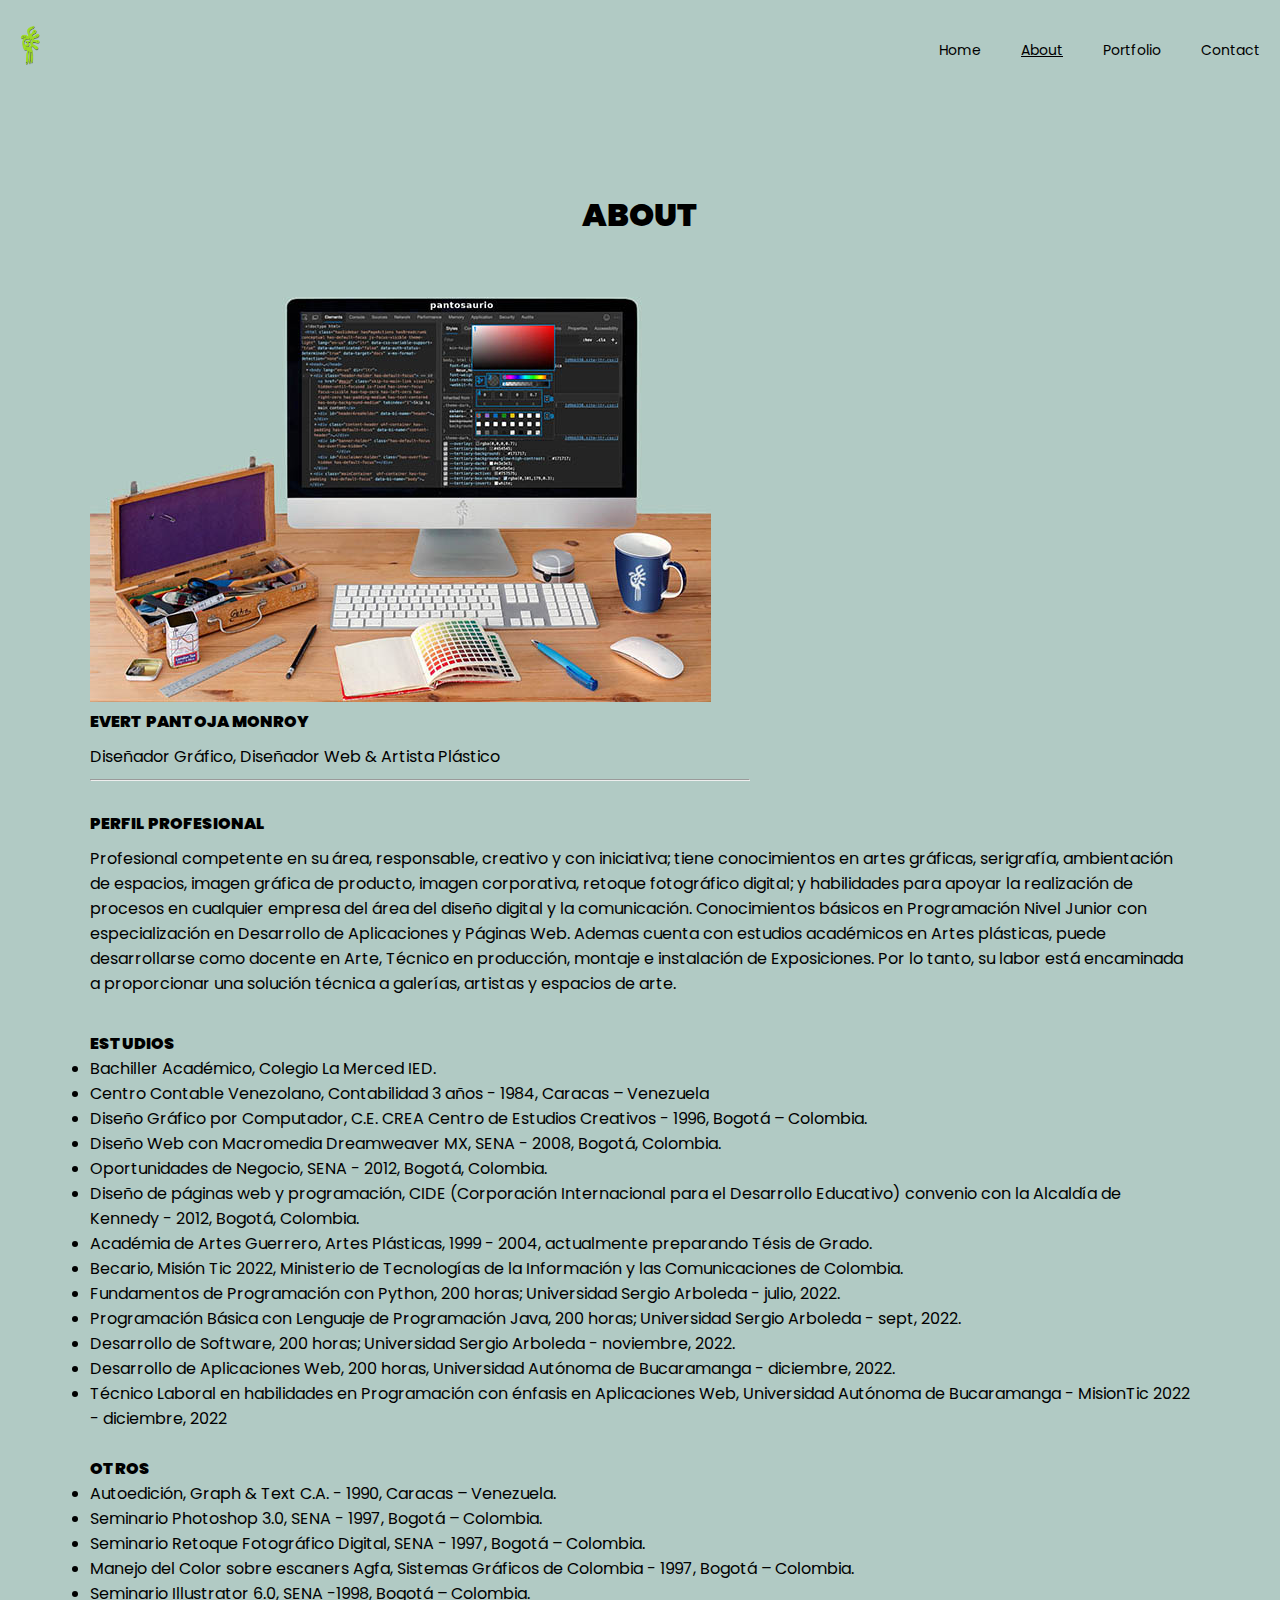
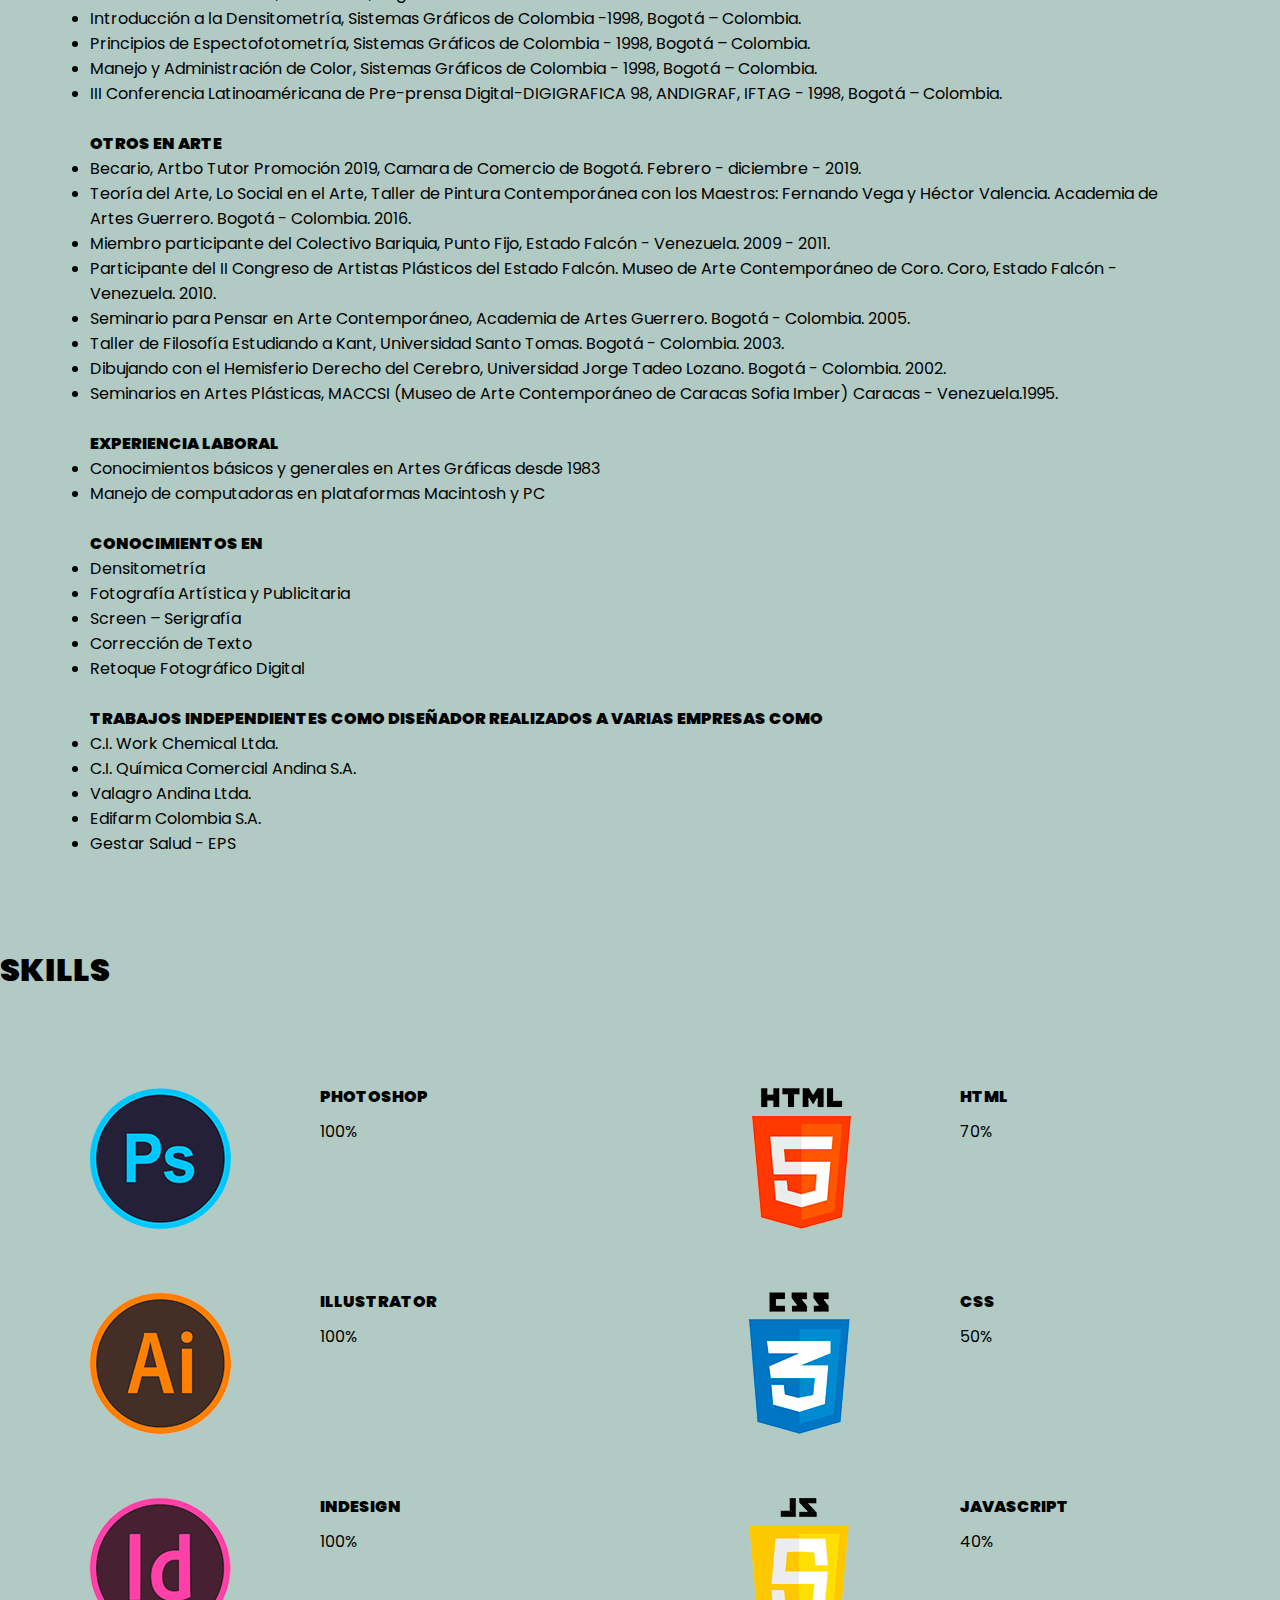
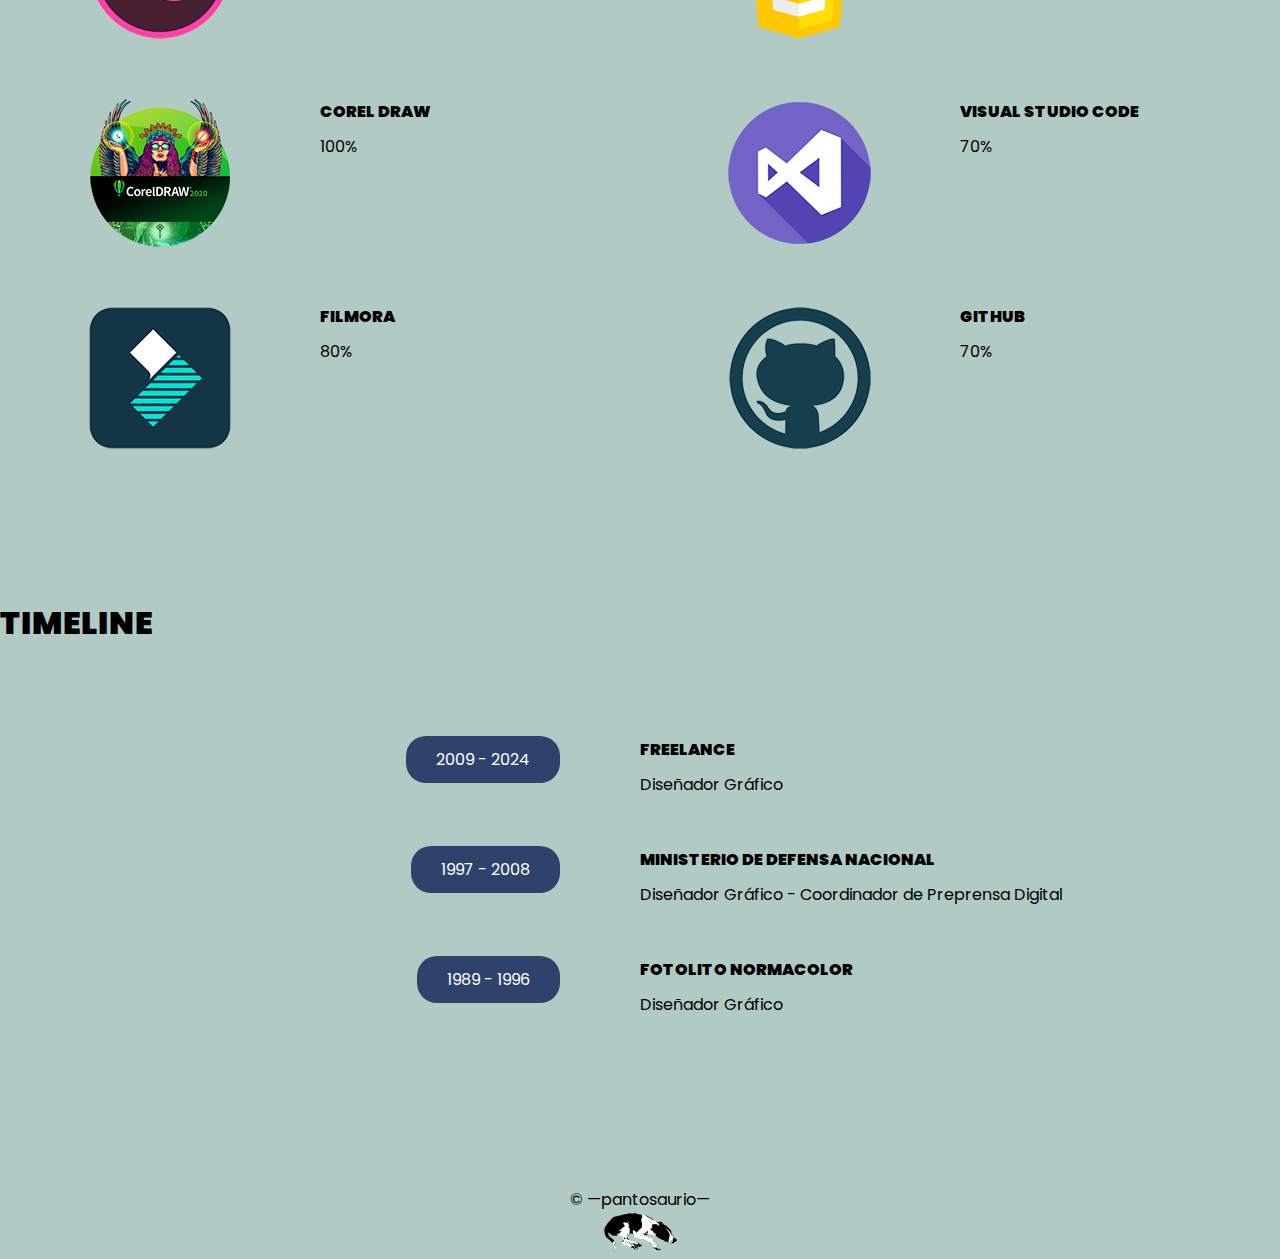
==== about.html @ 55175ce6 "proyectoTalento270824inicio" ====
<!DOCTYPE html>
<html lang="en">

<head>
    <meta charset="UTF-8">
    <meta name="viewport" content="width=device-width, initial-scale=1.0">
    <link rel="stylesheet" href="css/style.css">
    <link rel="stylesheet" media="screen and (max-width:768px)" href="css/mobile.css">
    <title>Curriculum | About</title>
</head>

<body>
    <header id="mainheader">
        <nav id="navbar" class="nav-home">
            <div class="container">
                <a href="index.html" class="logo"><img src="imagenes/pantosaurio manzana--.png" alt="" /></a>
                <ul>
                    <li><a href="index.html">Home</a></li>
                    <li><a class="current" href="about.html">About</a></li>
                    <li><a href="portfolio.html">Portfolio</a></li>
                    <li><a href="contact.html">Contact</a></li>
                </ul>
            </div>
        </nav>
    </header>


    <div id="about">
        <div class="container">
            <h2>About</h2>
            <div class="about-row">
                <div class="about-row-image">
                    <img src="imagenes/mi compu_final.jpg" alt="" />
                </div>
                <div class="about-row-text">
                    <h4>Evert Pantoja Monroy</h4>
                    <p class="large">Diseñador Gráfico, Diseñador Web & Artista Plástico</p>
                    <hr />

                    <h4>Perfil Profesional</h4>
                    <p>
                        Profesional competente en su área, responsable, creativo y con iniciativa; tiene conocimientos
                        en artes gráficas, serigrafía, ambientación de espacios, imagen gráfica de producto, imagen
                        corporativa, retoque fotográfico digital; y habilidades para apoyar la realización de procesos
                        en cualquier empresa del área del diseño digital y la comunicación.

                        Conocimientos básicos en Programación Nivel Junior con especialización en Desarrollo de
                        Aplicaciones y Páginas Web.

                        Ademas cuenta con estudios académicos en Artes plásticas, puede desarrollarse como docente en
                        Arte, Técnico en producción, montaje e instalación de Exposiciones. Por lo tanto, su labor está
                        encaminada a proporcionar una solución técnica a galerías, artistas y espacios de arte.</p><br>

                    <h4>Estudios</h4>
                    <ul>
                        <li>Bachiller Académico, Colegio La Merced IED.</li>
                        <li>Centro Contable Venezolano, Contabilidad 3 años - 1984, Caracas – Venezuela</li>
                        <li>Diseño Gráfico por Computador, C.E. CREA Centro de Estudios Creativos - 1996, Bogotá –
                            Colombia.</li>
                        <li>Diseño Web con Macromedia Dreamweaver MX, SENA - 2008, Bogotá, Colombia.</li>
                        <li>Oportunidades de Negocio, SENA - 2012, Bogotá, Colombia.</li>
                        <li>Diseño de páginas web y programación, CIDE (Corporación Internacional para el Desarrollo
                            Educativo) convenio con la
                            Alcaldía de Kennedy - 2012, Bogotá, Colombia.</li>
                        <li>Académia de Artes Guerrero, Artes Plásticas, 1999 - 2004, actualmente preparando Tésis de
                            Grado.</li>
                        <li>Becario, Misión Tic 2022, Ministerio de Tecnologías de la Información y las Comunicaciones
                            de Colombia.</li>
                        <li>Fundamentos de Programación con Python, 200 horas; Universidad Sergio Arboleda - julio,
                            2022.</li>
                        <li>Programación Básica con Lenguaje de Programación Java, 200 horas; Universidad Sergio
                            Arboleda - sept, 2022.</li>
                        <li>Desarrollo de Software, 200 horas; Universidad Sergio Arboleda - noviembre, 2022.</li>
                        <li>Desarrollo de Aplicaciones Web, 200 horas, Universidad Autónoma de Bucaramanga - diciembre,
                            2022.</li>
                        <li>Técnico Laboral en habilidades en Programación con énfasis en Aplicaciones Web,
                            Universidad Autónoma de Bucaramanga - MisionTic 2022 - diciembre, 2022</li>
                    </ul>
                    <br>

                    <h4>Otros</h4>
                    <ul>
                        <li>Autoedición, Graph & Text C.A. - 1990, Caracas – Venezuela.</li>
                        <li>Seminario Photoshop 3.0, SENA - 1997, Bogotá – Colombia.</li>
                        <li>Seminario Retoque Fotográfico Digital, SENA - 1997, Bogotá – Colombia.</li>
                        <li>Manejo del Color sobre escaners Agfa, Sistemas Gráficos de Colombia - 1997, Bogotá –
                            Colombia.</li>
                        <li>Seminario Illustrator 6.0, SENA -1998, Bogotá – Colombia.</li>
                        <li>Introducción a la Densitometría, Sistemas Gráficos de Colombia -1998, Bogotá – Colombia.
                        </li>
                        <li>Principios de Espectofotometría, Sistemas Gráficos de Colombia - 1998, Bogotá – Colombia.
                        </li>
                        <li>Manejo y Administración de Color, Sistemas Gráficos de Colombia - 1998, Bogotá – Colombia.
                        </li>
                        <li>III Conferencia Latinoaméricana de Pre-prensa Digital-DIGIGRAFICA 98, ANDIGRAF, IFTAG -
                            1998, Bogotá – Colombia.</li>
                    </ul>
                    <br>

                    <h4>Otros en Arte</h4>
                    <ul>
                        <li>Becario, Artbo Tutor Promoción 2019, Camara de Comercio de Bogotá. Febrero - diciembre -
                            2019.</li>
                        <li>Teoría del Arte, Lo Social en el Arte, Taller de Pintura Contemporánea con los Maestros:
                            Fernando Vega y Héctor Valencia.
                            Academia de Artes Guerrero. Bogotá - Colombia. 2016.</li>
                        <li>Miembro participante del Colectivo Bariquia, Punto Fijo, Estado Falcón - Venezuela. 2009 -
                            2011.</li>
                        <li>Participante del II Congreso de Artistas Plásticos del Estado Falcón.
                            Museo de Arte Contemporáneo de Coro. Coro, Estado Falcón - Venezuela. 2010.</li>
                        <li>Seminario para Pensar en Arte Contemporáneo, Academia de Artes Guerrero. Bogotá - Colombia.
                            2005.</li>
                        <li>Taller de Filosofía Estudiando a Kant, Universidad Santo Tomas. Bogotá - Colombia. 2003.
                        </li>
                        <li>Dibujando con el Hemisferio Derecho del Cerebro, Universidad Jorge Tadeo Lozano. Bogotá -
                            Colombia. 2002.</li>
                        <li>Seminarios en Artes Plásticas, MACCSI (Museo de Arte Contemporáneo de Caracas Sofia Imber)
                            Caracas - Venezuela.1995.</li>
                    </ul>
                    <br>

                    <h4>Experiencia Laboral</h4>
                    <ul>
                        <li>Conocimientos básicos y generales en Artes Gráficas desde 1983</li>
                        <li>Manejo de computadoras en plataformas Macintosh y PC</li>
                    </ul>
                    <br>

                    <h4>Conocimientos en</h4>
                    <ul>
                        <li>Densitometría</li>
                        <li>Fotografía Artística y Publicitaria</li>
                        <li>Screen – Serigrafía</li>
                        <li>Corrección de Texto</li>
                        <li>Retoque Fotográfico Digital</li>
                    </ul>
                    <br>

                    <h4>Trabajos Independientes como diseñador realizados a varias Empresas como</h4>
                    <ul>
                        <li>C.I. Work Chemical Ltda.</li>
                        <li>C.I. Química Comercial Andina S.A.</li>
                        <li>Valagro Andina Ltda.</li>
                        <li>Edifarm Colombia S.A.</li>
                        <li>Gestar Salud - EPS</li>
                    </ul>

                </div>
            </div>
        </div>
    </div>

    <h2>Skills</h2>
    <div id="skills">
        <div class="skills-row">
            <div class="skills-row-left-image">
                <img src="imagenes/cincuentaP/photoshop5.png" alt="">
            </div>
            <div class="skills-row-left-text">
                <h4>Photoshop</h4>
                <p>100%</p>
            </div>
        </div>
        <div class="skills-row-right">
            <div class="skills-row-left-image">
                <img src="imagenes/cincuentaP/HTML55.png" alt="">
            </div>
            <div class="skills-row-left-text">
                <h4>HTML</h4>
                <p>70%</p>
            </div>

        </div>
        <div class="skills-row">
            <div class="skills-row-left-image">
                <img src="imagenes/cincuentaP/illustrator5.png" alt="">
            </div>

            <div class="skills-row-left-text">
                <h4>Illustrator</h4>
                <p>100%</p>

            </div>

        </div>
        <div class="skills-row-right">
            <div class="skills-row-right-image">
                <img src="imagenes/cincuentaP/CSS5.png" alt="">

            </div>

            <div class="skills-row-right-text">
                <h4>CSS</h4>
                <p>50%</p>
            </div>

        </div>

        <div class="skills-row">
            <div class="skills-row-left-image">
                <img src="imagenes/cincuentaP/indesign5.png" alt="">
            </div>

            <div class="skills-row-left-text">
                <h4>Indesign</h4>
                <p>100%</p>
            </div>

        </div>
        <div class="skills-row-right">
            <div class="skills-row-right-image">
                <img src="imagenes/cincuentaP/JS5.png" alt="">

            </div>

            <div class="skills-row-right-text">
                <h4>Javascript</h4>
                <p>40%</p>
            </div>

        </div>

        <div class="skills-row">
            <div class="skills-row-left-image">
                <img src="imagenes/cincuentaP/corel5.png" alt="">
            </div>

            <div class="skills-row-left-text">
                <h4>Corel Draw</h4>
                <p>100%</p>
            </div>

        </div>
        <div class="skills-row-right">
            <div class="skills-row-right-image">
                <img src="imagenes/cincuentaP/VSC5.png" alt="">
            </div>

            <div class="skills-row-right-text">
                <h4>Visual Studio Code</h4>
                <p>70%</p>
            </div>

        </div>
        <div class="skills-row">
            <div class="skills-row-left-image">
                <img src="imagenes/cincuentaP/filmora5.png" alt="">
            </div>
            <div class="skills-row-left-text">
                <h4>Filmora</h4>
                <p>80%</p>
            </div>
        </div>
        <div class="skills-row-right">
            <div class="skills-row-right-image">
                <img src="imagenes/cincuentaP/github5.png" alt="">
            </div>

            <div class="skills-row-right-text">
                <h4>Github</h4>
                <p>70%</p>
            </div>
        </div>
    </div>

    <h2>Timeline</h2>
    <div id="timeline">

        <div class="timeline-row">
            <div class="timeline-row-tag">
                <p><span>2009 - 2024</span></p>
            </div>
            <div class="timeline-row-text">
                <h4>Freelance</h4>
                <p>Diseñador Gráfico</p>
            </div>
        </div>

        <div class="timeline-row">
            <div class="timeline-row-tag">
                <p><span>1997 - 2008</span></p>
            </div>
            <div class="timeline-row-text">
                <h4>Ministerio de Defensa Nacional</h4>
                <p>Diseñador Gráfico - Coordinador de Preprensa Digital</p>
            </div>
        </div>

        <div class="timeline-row">
            <div class="timeline-row-tag">
                <p><span>1989 - 1996</span></p>
            </div>
            <div class="timeline-row-text">
                <h4>Fotolito NormaColor</h4>
                <p>Diseñador Gráfico</p>
            </div>
        </div>
    </div>

    <footer id="mainfooter" class="footer-home"> &#169 —pantosaurio— <br>
        <img src="imagenes/ChillOut acostado--.png" alt="" width="75">
    </footer>
</body>

</html>
---- css/style.css ----
@import url("https://fonts.googleapis.com/css2?family=Poppins:wght@100;200;300;400;500;600;700;800;900&display=swap");

/*Reset*/
* {
  margin: 0;
  padding: 0;
  box-sizing: border-box;
  background: #b1cac4;
}
/* Main Styling */
html,
body {
  font-family: "Poppins", sans-serif;
}

h1 {
  font-size: 2, 5rem;
}

h2 {
  font-size: 2rem;
}

h3 {
  font-size: 1, 75rem;
}

h4 {
  font-size: 1, 5rem;
}

h5 {
  font-size: 1, 25rem;
}

h6 {
  font-size: 1rem;
}

h1,
h2,
h3,
h4 {
  text-transform: uppercase;
  font-weight: 900;
}

p {
  font-size: 1rem;
  margin: 10px 0;
  line-height: 1, 7em;
}

a {
  text-decoration: none;
}
/* Utility Classes*/
container {
  margin: auto;
  max-width: 1300px;
  overflow: auto;
  padding: 0 20px;
}

.large {
  font-size: 1, 25rem;
}

.display-1 {
  font-size: 6rem;
}

.btn {
  display: inline-block;
  font-size: 15px;
  padding: 12px 23px;
  font-weight: bold;
  letter-spacing: 1px;
  border-radius: 4px;
}

.btn-dark {
  background: #4d4d4d;
  border: none;
  color: #fff;
}

.btn-dark:hover {
  background: #fff;
  border: 1px solid #4d4d4d;
  color: #4d4d4d;
}

form label {
  display: inline-block;
  margin-bottom: 6px;
  font-weight: 300;
}

form .form-group {
  margin-bottom: 16px;
}

form .form-control {
  display: block;
  width: 100%;
  padding: 7px 12px;
  line-height: 1.5;
  background-color: #f8f9fa;
  border: none;
  border-radius: 4px;
}

/*Navbar*/
.navbar-home {
  height: 10vh;
}

#navbar {
  overflow: auto;
  padding-top: 20px;
  padding-bottom: 20px;
}

#navbar a {
  color: black;
}

#navbar .logo {
  float: left;
  margin-left: 20px;
  padding-top: 5px;
}

#navbar .logo img {
  height: 40px;
}
#navbar ul {
  float: right;
  font-size: 14px;
  list-style: none;
}

#navbar li {
  float: left;
}

#navbar ul li a {
  display: block;
  padding: 20px;
  text-align: center;
}

#navbar ul li a :hover,
#navbar ul li .current {
  text-decoration: underline;
}

/* Showcase */
#showcase {
  height: 80vh;
  background: #b1cac4;
  padding: 150px;
}

#showcase h1 {
  line-height: 1em;
}

#showcase .title-outline {
  color: #b1cac4;
  -webkit-text-stroke: 3px #000;
}

.showcase-row {
  display: flex;
}

.showcase-row-title {
  padding-top: 70px;
}

.showcase-row-image {
  display: block;
  margin: 0 auto;
}

#showcase-row-image img {
  height: 500px;
}

/*About*/
#about {
  background: #b1cac4;
  padding: 90px;
}

#about h2 {
  padding-bottom: 50px;
  text-align: center;
}

#about-row {
  display: flex;
}

#about-row-image img {
  height: 500px;
  padding: 90px;
}

#about hr {
  width: 60%;
  margin-bottom: 30px;
}

/*Skills*/
#skills {
  display: flex;
  padding: 90px 0;
  flex-wrap: wrap;
}

#skills h2 {
  padding-bottom: 50px;
}

.skills-row {
  width: 50%;
  display: flex;
  padding-bottom: 50px;
}

.skills-row-left,
.skills-row-right {
  width: 50%;
  padding-bottom: 50px;
  display: flex;
}

.skills-row-left-image,
.skills-row-right-image {
  width: 50%;
  text-align: center;
  flex: 1;
}
.skills-row-left-text,
.skills-row-right-text {
  flex: 1;
}

/*Timeline*/
#timeline {
  padding: 90px 0;
  background: #b1cac4;
}

#timeline h2 {
  padding-bottom: 20px;
  text-align: center;
}

.timeline-row {
  display: flex;
  padding-bottom: 40px;
}

.timeline-row-tag {
  width: 50%;
  text-align: right;
  padding-right: 80px;
}

.timeline-row-tag p span {
  background: #2f426c;
  color: #fff;
  padding: 12px 30px;
  border-radius: 20px;
}

/*Portfolio*/
#portfolio {
  padding: 90px 0;
  background: #b1cac4;
}

#portfolio h2 {
  padding-bottom: 50px;
  text-align: center;
}

#portfolio-row {
  display: flex;
  /* justify-content: space-between; */
  /* align-content: space-between; */
}

.portfolio-row-box {
  margin: 20px;
  background: #fff;
  box-shadow: 10px 10px 10px rgba(0, 0, 0, 0.1);
}

.portfolio-row-box img {
  width: 25%;
}

.portfolio-row-box p {
  text-align: center;
  padding: 20px;
  margin-top: 0;
}

/* Contact */
#contact {
  padding: 90px 0;
  background: #b1cac4;
}

#contact h2 {
  padding-bottom: 50px;
  text-align: center;
}

.contact-form {
  background: #fff;
  width: 50%;
  margin: 20px auto;
  padding: 70px 50px;
  border-radius: 20px;
  box-shadow: 10px 10px 10px rgba(0, 0, 0, 0.1);
}

.contact-form h5 {
  text-align: center;
  padding-bottom: 40px;
  font-weight: 900;
}

.contact-form button {
  width: 100%;
}

.center {
  text-align: center;
  padding-bottom: 20px;
  font-weight: auto;
}

/* Footer */
.footer-home {
  height: 10vh;
}

#mainfooter {
  background: #b1cac4;
  text-align: center;
  padding: 30px;
}
---- css/mobile.css ----
/* Utility Classes*/
.display-1 {
    font-size: 4rem;
}

/*Navbar*/
.navbar-home {
    height: 10%;
}


/* Showcase */
#showcase {
    height: 100%;
    padding: 50px 0 20px 0;
}


.showcase-row {
    flex-wrap: wrap;
}

.showcase-row-title {
    padding-top: 100%;
    padding-top: 0;
    padding-bottom: 20px;
    text-align: center;
}


/*About*/
#about {
    padding: 50px 0;
    text-align: center;
}

#about h2 {
    padding-bottom: 30px;
}

#about-row {
    flex-wrap: wrap;
}

#about-row-image img {
    height: auto;
    width: 100%;
    padding-right: 10px;
    padding-bottom: 30px;
}

#about hr {
    width: 100%;
}

/*Skills*/
#skills {
    padding: 50px 0;
    text-align: center;
}

#skills h2 {
    padding-bottom: 30px;
}


.skills-row-left-image,
.skills-row-right-image {
   padding-right: 20px;
}

.skills-row-left-image img,
.skills-row-right-image img {
    height: 50px;
}

.skills-row-left-text h4,
.skills-row-right-text h4 {
    font-size: 16px;
}

.skills-row-left-text p,
.skills-row-right-text p {
    text-align: left;
}

/*Timeline*/
#timeline {
    padding: 50px 0;
    text-align: center;
}

#timeline h2 {
    padding-bottom: 30px;
}

/*Portfolio*/
#portfolio {
    padding: 50px 0;
    text-align: center;
}

#portfolio h2 {
    padding-bottom: 30px;
}

#portfolio-row {
    flex-wrap: wrap;
}
 
/* Contact */
#contact {
    padding: 5% 0;
    text-align: center;
}

#contact h2 {
    padding: 30px;
}

.contact-form {
    width: 100%;
}


/* Footer */
.footer-home {
    height: 10%;
}
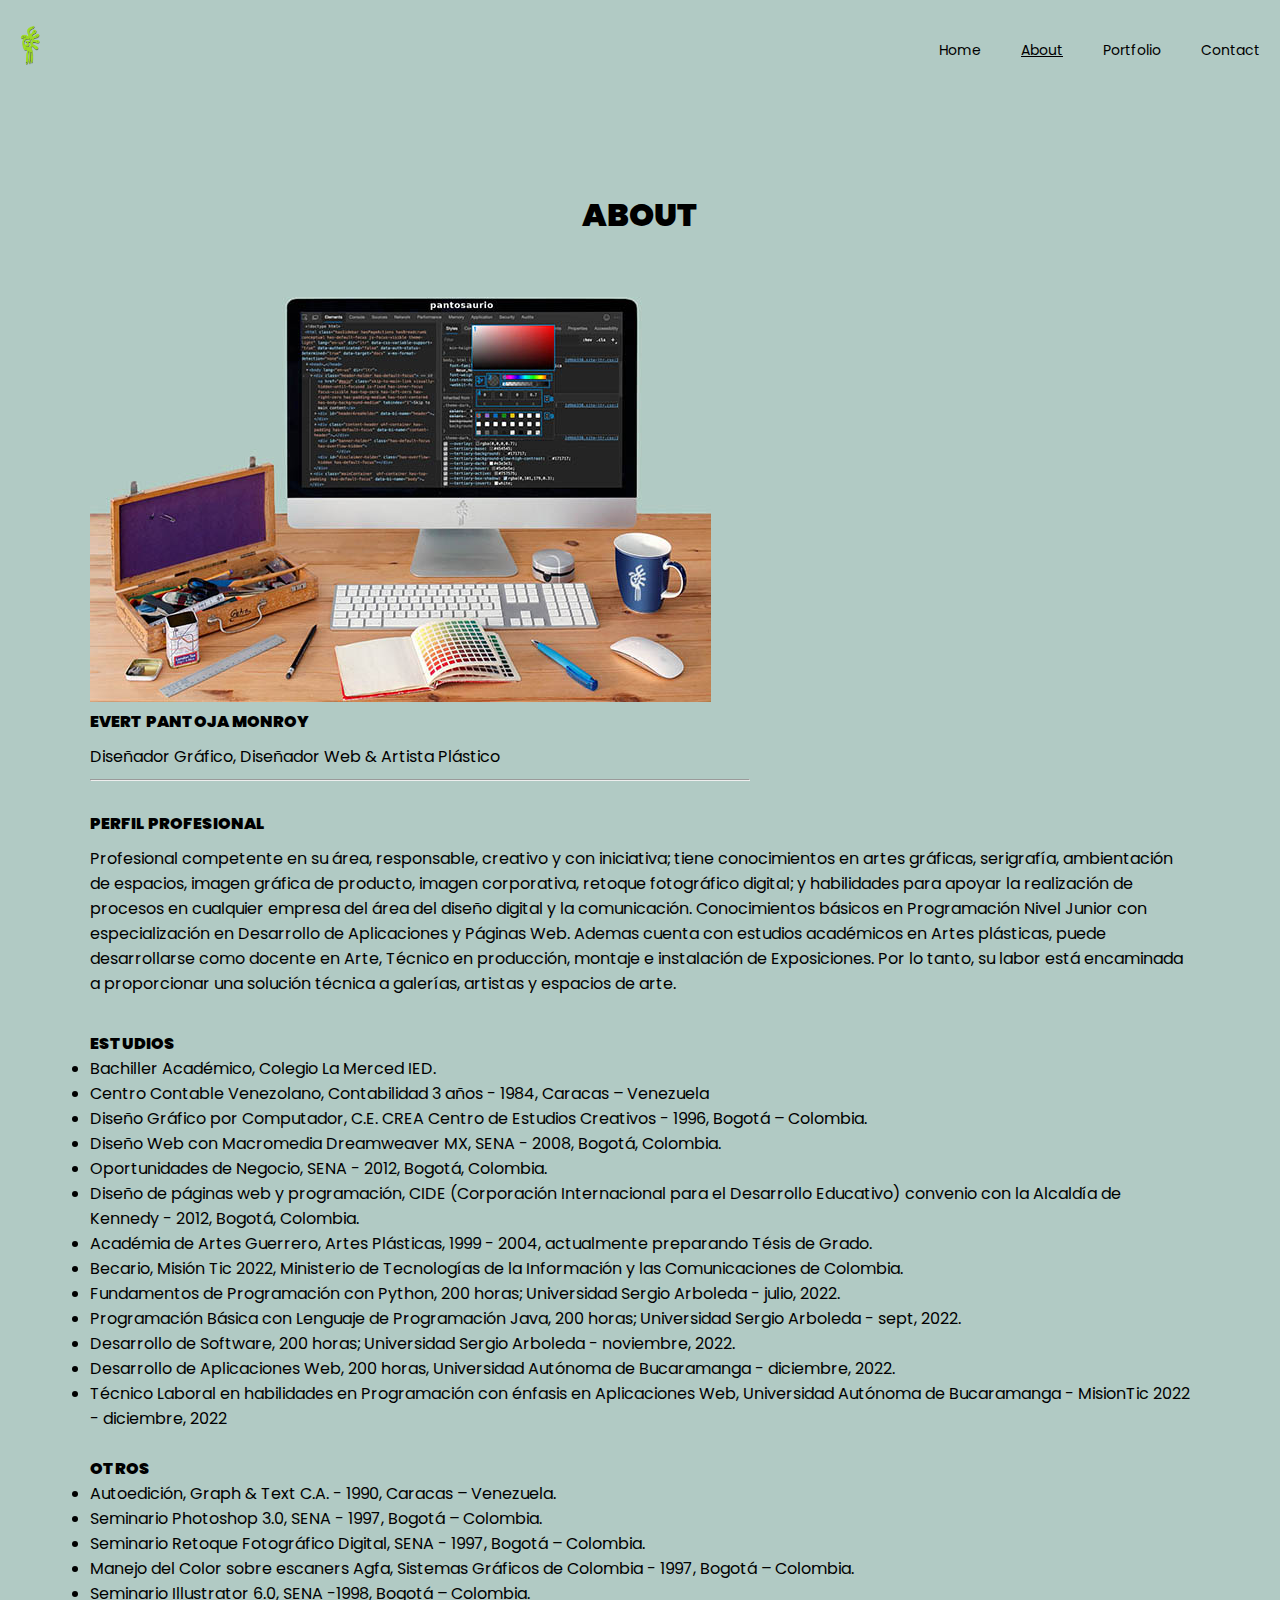
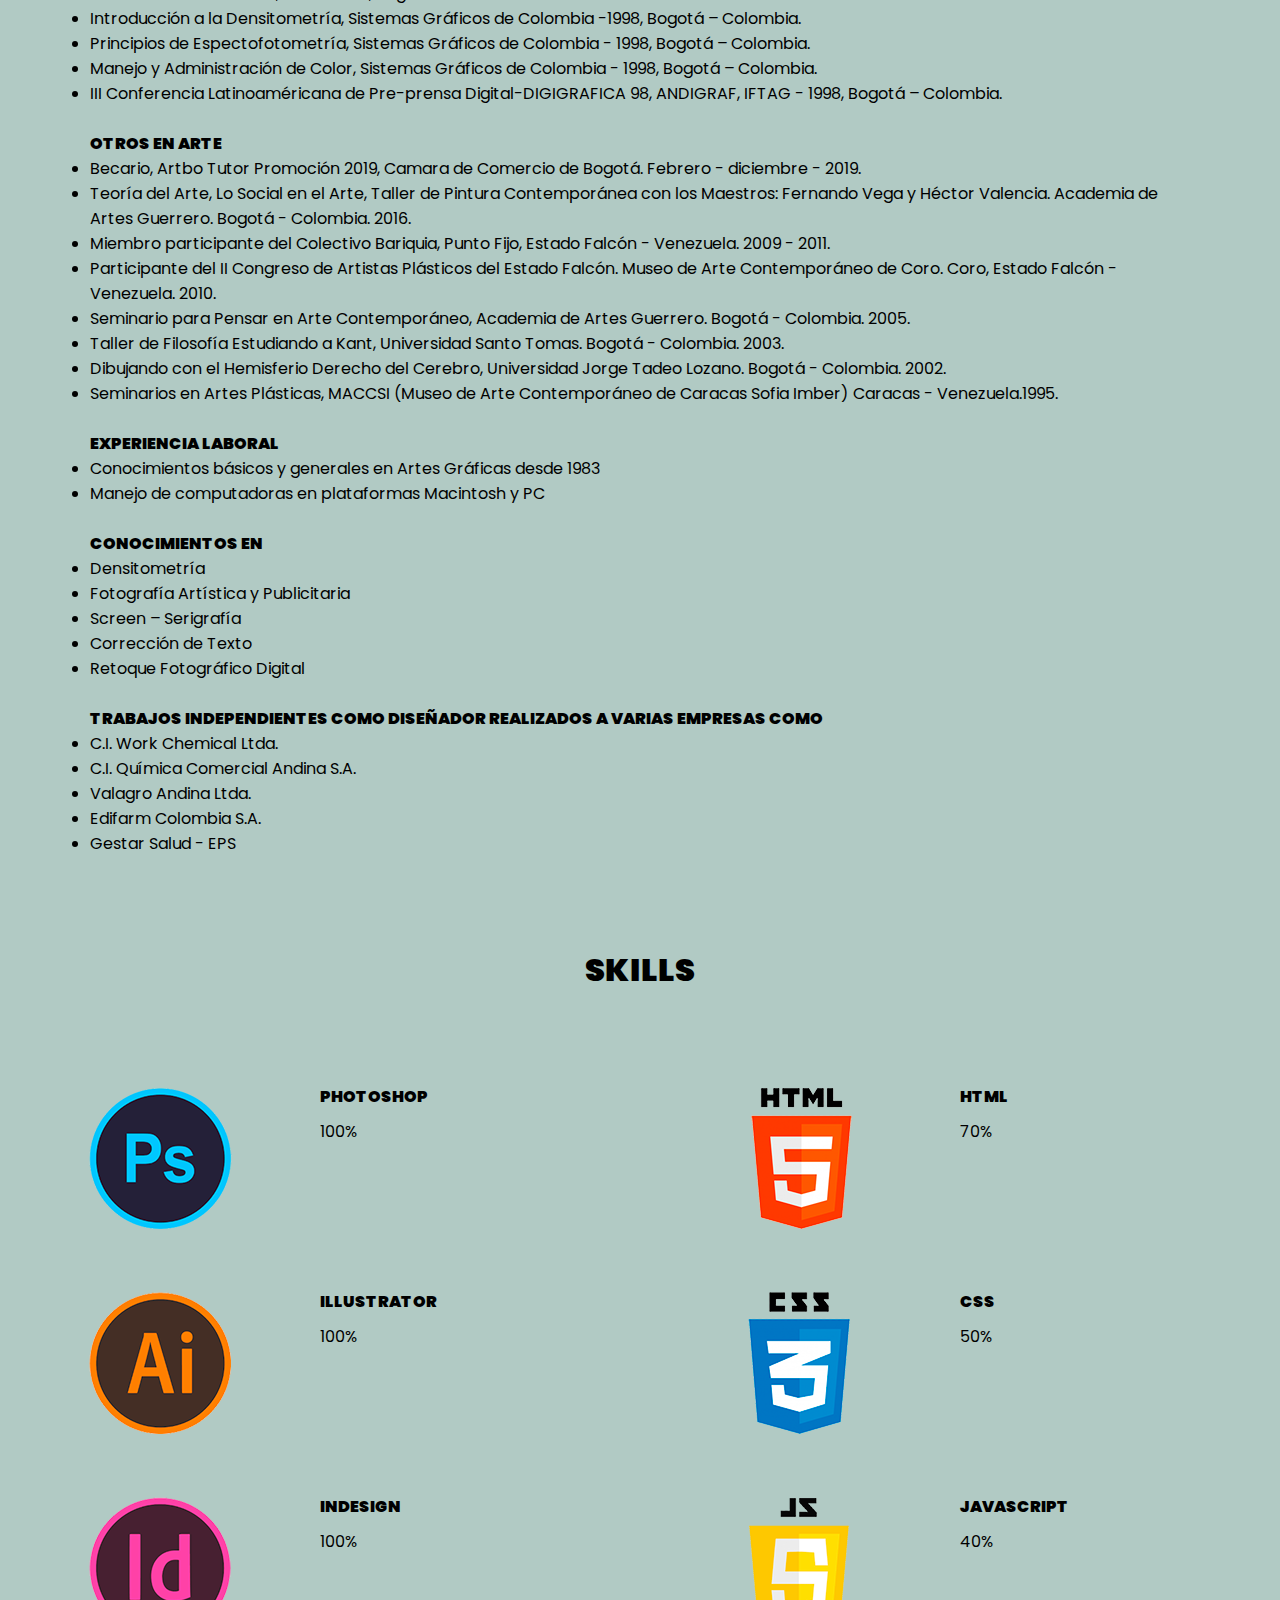
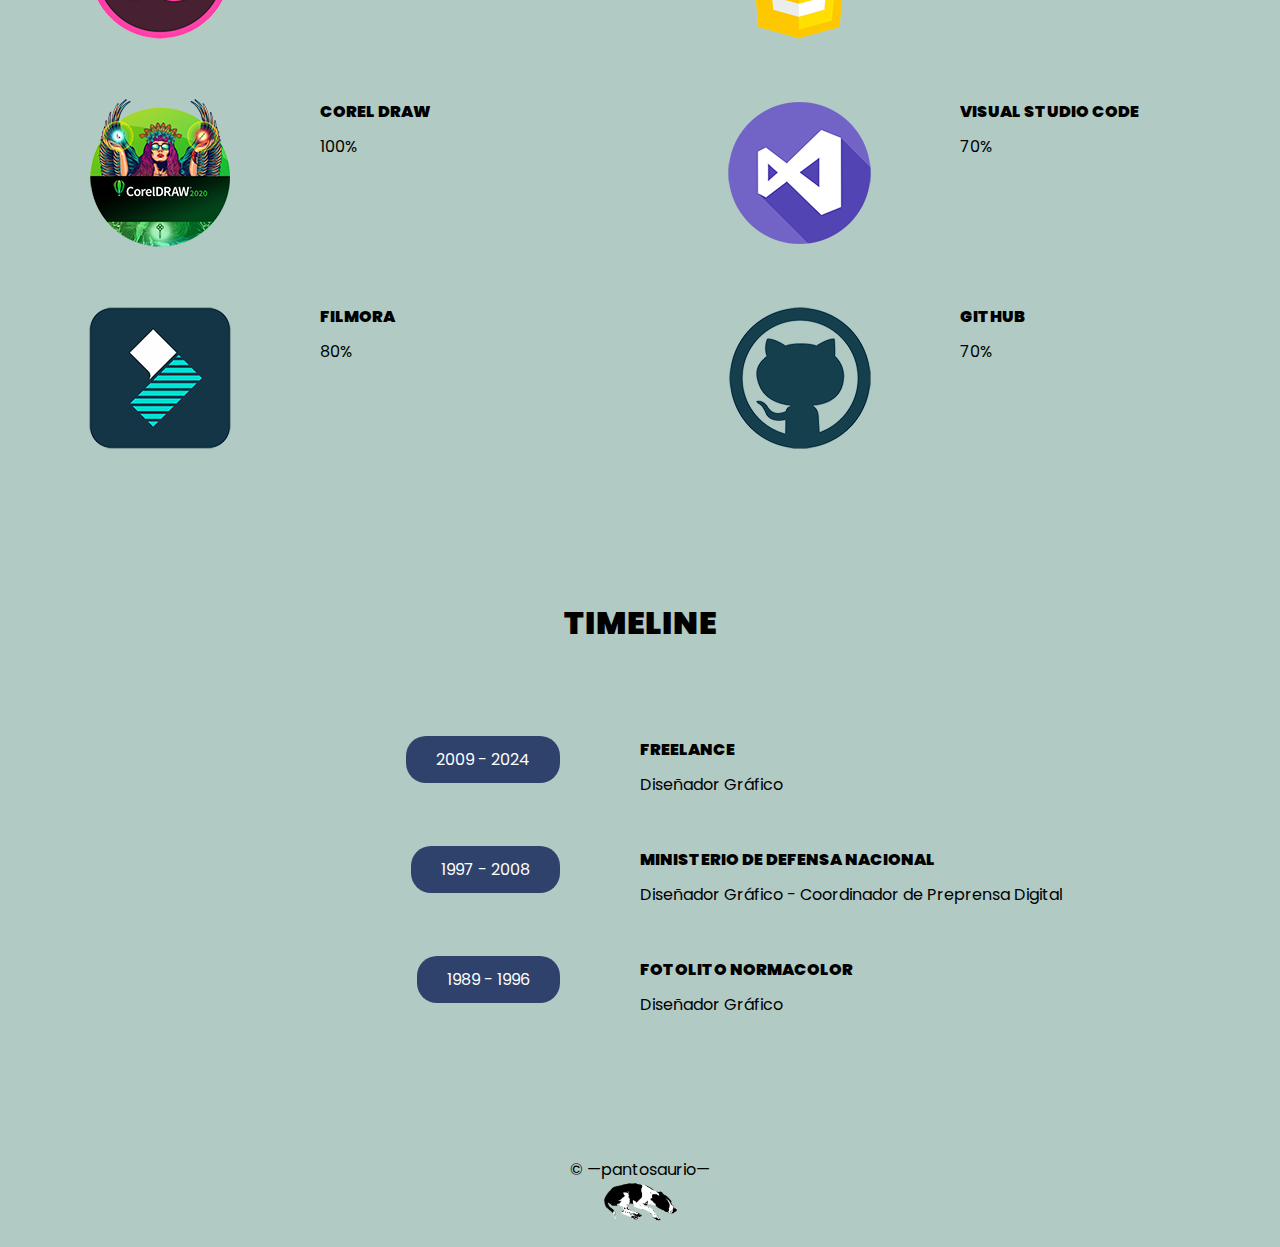
==== commit 229bed04: "cambios ChillOut" ====
--- a/about.html
+++ b/about.html
@@ -1,305 +1,370 @@
 <!DOCTYPE html>
 <html lang="en">
-
-<head>
-    <meta charset="UTF-8">
-    <meta name="viewport" content="width=device-width, initial-scale=1.0">
-    <link rel="stylesheet" href="css/style.css">
-    <link rel="stylesheet" media="screen and (max-width:768px)" href="css/mobile.css">
+  <head>
+    <meta charset="UTF-8" />
+    <meta name="viewport" content="width=device-width, initial-scale=1.0" />
+    <link rel="stylesheet" href="css/style.css" />
+    <link
+      rel="stylesheet"
+      media="screen and (max-width:768px)"
+      href="css/mobile.css"
+    />
     <title>Curriculum | About</title>
-</head>
-
-<body>
+    <link rel="icon" href="./imagenes/pantosaurio-manzana-.ico" />
+  </head>
+
+  <body>
     <header id="mainheader">
-        <nav id="navbar" class="nav-home">
-            <div class="container">
-                <a href="index.html" class="logo"><img src="imagenes/pantosaurio manzana--.png" alt="" /></a>
-                <ul>
-                    <li><a href="index.html">Home</a></li>
-                    <li><a class="current" href="about.html">About</a></li>
-                    <li><a href="portfolio.html">Portfolio</a></li>
-                    <li><a href="contact.html">Contact</a></li>
-                </ul>
-            </div>
-        </nav>
+      <nav id="navbar" class="nav-home">
+        <div class="container">
+          <a href="index.html" class="logo"
+            ><img src="imagenes/pantosaurio manzana--.png" alt=""
+          /></a>
+          <ul>
+            <li><a href="index.html">Home</a></li>
+            <li><a class="current" href="about.html">About</a></li>
+            <li><a href="portfolio.html">Portfolio</a></li>
+            <li><a href="contact.html">Contact</a></li>
+          </ul>
+        </div>
+      </nav>
     </header>
 
-
     <div id="about">
-        <div class="container">
-            <h2>About</h2>
-            <div class="about-row">
-                <div class="about-row-image">
-                    <img src="imagenes/mi compu_final.jpg" alt="" />
-                </div>
-                <div class="about-row-text">
-                    <h4>Evert Pantoja Monroy</h4>
-                    <p class="large">Diseñador Gráfico, Diseñador Web & Artista Plástico</p>
-                    <hr />
-
-                    <h4>Perfil Profesional</h4>
-                    <p>
-                        Profesional competente en su área, responsable, creativo y con iniciativa; tiene conocimientos
-                        en artes gráficas, serigrafía, ambientación de espacios, imagen gráfica de producto, imagen
-                        corporativa, retoque fotográfico digital; y habilidades para apoyar la realización de procesos
-                        en cualquier empresa del área del diseño digital y la comunicación.
-
-                        Conocimientos básicos en Programación Nivel Junior con especialización en Desarrollo de
-                        Aplicaciones y Páginas Web.
-
-                        Ademas cuenta con estudios académicos en Artes plásticas, puede desarrollarse como docente en
-                        Arte, Técnico en producción, montaje e instalación de Exposiciones. Por lo tanto, su labor está
-                        encaminada a proporcionar una solución técnica a galerías, artistas y espacios de arte.</p><br>
-
-                    <h4>Estudios</h4>
-                    <ul>
-                        <li>Bachiller Académico, Colegio La Merced IED.</li>
-                        <li>Centro Contable Venezolano, Contabilidad 3 años - 1984, Caracas – Venezuela</li>
-                        <li>Diseño Gráfico por Computador, C.E. CREA Centro de Estudios Creativos - 1996, Bogotá –
-                            Colombia.</li>
-                        <li>Diseño Web con Macromedia Dreamweaver MX, SENA - 2008, Bogotá, Colombia.</li>
-                        <li>Oportunidades de Negocio, SENA - 2012, Bogotá, Colombia.</li>
-                        <li>Diseño de páginas web y programación, CIDE (Corporación Internacional para el Desarrollo
-                            Educativo) convenio con la
-                            Alcaldía de Kennedy - 2012, Bogotá, Colombia.</li>
-                        <li>Académia de Artes Guerrero, Artes Plásticas, 1999 - 2004, actualmente preparando Tésis de
-                            Grado.</li>
-                        <li>Becario, Misión Tic 2022, Ministerio de Tecnologías de la Información y las Comunicaciones
-                            de Colombia.</li>
-                        <li>Fundamentos de Programación con Python, 200 horas; Universidad Sergio Arboleda - julio,
-                            2022.</li>
-                        <li>Programación Básica con Lenguaje de Programación Java, 200 horas; Universidad Sergio
-                            Arboleda - sept, 2022.</li>
-                        <li>Desarrollo de Software, 200 horas; Universidad Sergio Arboleda - noviembre, 2022.</li>
-                        <li>Desarrollo de Aplicaciones Web, 200 horas, Universidad Autónoma de Bucaramanga - diciembre,
-                            2022.</li>
-                        <li>Técnico Laboral en habilidades en Programación con énfasis en Aplicaciones Web,
-                            Universidad Autónoma de Bucaramanga - MisionTic 2022 - diciembre, 2022</li>
-                    </ul>
-                    <br>
-
-                    <h4>Otros</h4>
-                    <ul>
-                        <li>Autoedición, Graph & Text C.A. - 1990, Caracas – Venezuela.</li>
-                        <li>Seminario Photoshop 3.0, SENA - 1997, Bogotá – Colombia.</li>
-                        <li>Seminario Retoque Fotográfico Digital, SENA - 1997, Bogotá – Colombia.</li>
-                        <li>Manejo del Color sobre escaners Agfa, Sistemas Gráficos de Colombia - 1997, Bogotá –
-                            Colombia.</li>
-                        <li>Seminario Illustrator 6.0, SENA -1998, Bogotá – Colombia.</li>
-                        <li>Introducción a la Densitometría, Sistemas Gráficos de Colombia -1998, Bogotá – Colombia.
-                        </li>
-                        <li>Principios de Espectofotometría, Sistemas Gráficos de Colombia - 1998, Bogotá – Colombia.
-                        </li>
-                        <li>Manejo y Administración de Color, Sistemas Gráficos de Colombia - 1998, Bogotá – Colombia.
-                        </li>
-                        <li>III Conferencia Latinoaméricana de Pre-prensa Digital-DIGIGRAFICA 98, ANDIGRAF, IFTAG -
-                            1998, Bogotá – Colombia.</li>
-                    </ul>
-                    <br>
-
-                    <h4>Otros en Arte</h4>
-                    <ul>
-                        <li>Becario, Artbo Tutor Promoción 2019, Camara de Comercio de Bogotá. Febrero - diciembre -
-                            2019.</li>
-                        <li>Teoría del Arte, Lo Social en el Arte, Taller de Pintura Contemporánea con los Maestros:
-                            Fernando Vega y Héctor Valencia.
-                            Academia de Artes Guerrero. Bogotá - Colombia. 2016.</li>
-                        <li>Miembro participante del Colectivo Bariquia, Punto Fijo, Estado Falcón - Venezuela. 2009 -
-                            2011.</li>
-                        <li>Participante del II Congreso de Artistas Plásticos del Estado Falcón.
-                            Museo de Arte Contemporáneo de Coro. Coro, Estado Falcón - Venezuela. 2010.</li>
-                        <li>Seminario para Pensar en Arte Contemporáneo, Academia de Artes Guerrero. Bogotá - Colombia.
-                            2005.</li>
-                        <li>Taller de Filosofía Estudiando a Kant, Universidad Santo Tomas. Bogotá - Colombia. 2003.
-                        </li>
-                        <li>Dibujando con el Hemisferio Derecho del Cerebro, Universidad Jorge Tadeo Lozano. Bogotá -
-                            Colombia. 2002.</li>
-                        <li>Seminarios en Artes Plásticas, MACCSI (Museo de Arte Contemporáneo de Caracas Sofia Imber)
-                            Caracas - Venezuela.1995.</li>
-                    </ul>
-                    <br>
-
-                    <h4>Experiencia Laboral</h4>
-                    <ul>
-                        <li>Conocimientos básicos y generales en Artes Gráficas desde 1983</li>
-                        <li>Manejo de computadoras en plataformas Macintosh y PC</li>
-                    </ul>
-                    <br>
-
-                    <h4>Conocimientos en</h4>
-                    <ul>
-                        <li>Densitometría</li>
-                        <li>Fotografía Artística y Publicitaria</li>
-                        <li>Screen – Serigrafía</li>
-                        <li>Corrección de Texto</li>
-                        <li>Retoque Fotográfico Digital</li>
-                    </ul>
-                    <br>
-
-                    <h4>Trabajos Independientes como diseñador realizados a varias Empresas como</h4>
-                    <ul>
-                        <li>C.I. Work Chemical Ltda.</li>
-                        <li>C.I. Química Comercial Andina S.A.</li>
-                        <li>Valagro Andina Ltda.</li>
-                        <li>Edifarm Colombia S.A.</li>
-                        <li>Gestar Salud - EPS</li>
-                    </ul>
-
-                </div>
-            </div>
-        </div>
+      <div class="container">
+        <h2>About</h2>
+        <div class="about-row">
+          <div class="about-row-image">
+            <img src="imagenes/mi compu_final.jpg" alt="" />
+          </div>
+          <div class="about-row-text">
+            <h4>Evert Pantoja Monroy</h4>
+            <p class="large">
+              Diseñador Gráfico, Diseñador Web & Artista Plástico
+            </p>
+            <hr />
+
+            <h4>Perfil Profesional</h4>
+            <p>
+              Profesional competente en su área, responsable, creativo y con
+              iniciativa; tiene conocimientos en artes gráficas, serigrafía,
+              ambientación de espacios, imagen gráfica de producto, imagen
+              corporativa, retoque fotográfico digital; y habilidades para
+              apoyar la realización de procesos en cualquier empresa del área
+              del diseño digital y la comunicación. Conocimientos básicos en
+              Programación Nivel Junior con especialización en Desarrollo de
+              Aplicaciones y Páginas Web. Ademas cuenta con estudios académicos
+              en Artes plásticas, puede desarrollarse como docente en Arte,
+              Técnico en producción, montaje e instalación de Exposiciones. Por
+              lo tanto, su labor está encaminada a proporcionar una solución
+              técnica a galerías, artistas y espacios de arte.
+            </p>
+            <br />
+
+            <h4>Estudios</h4>
+            <ul>
+              <li>Bachiller Académico, Colegio La Merced IED.</li>
+              <li>
+                Centro Contable Venezolano, Contabilidad 3 años - 1984, Caracas
+                – Venezuela
+              </li>
+              <li>
+                Diseño Gráfico por Computador, C.E. CREA Centro de Estudios
+                Creativos - 1996, Bogotá – Colombia.
+              </li>
+              <li>
+                Diseño Web con Macromedia Dreamweaver MX, SENA - 2008, Bogotá,
+                Colombia.
+              </li>
+              <li>Oportunidades de Negocio, SENA - 2012, Bogotá, Colombia.</li>
+              <li>
+                Diseño de páginas web y programación, CIDE (Corporación
+                Internacional para el Desarrollo Educativo) convenio con la
+                Alcaldía de Kennedy - 2012, Bogotá, Colombia.
+              </li>
+              <li>
+                Académia de Artes Guerrero, Artes Plásticas, 1999 - 2004,
+                actualmente preparando Tésis de Grado.
+              </li>
+              <li>
+                Becario, Misión Tic 2022, Ministerio de Tecnologías de la
+                Información y las Comunicaciones de Colombia.
+              </li>
+              <li>
+                Fundamentos de Programación con Python, 200 horas; Universidad
+                Sergio Arboleda - julio, 2022.
+              </li>
+              <li>
+                Programación Básica con Lenguaje de Programación Java, 200
+                horas; Universidad Sergio Arboleda - sept, 2022.
+              </li>
+              <li>
+                Desarrollo de Software, 200 horas; Universidad Sergio Arboleda -
+                noviembre, 2022.
+              </li>
+              <li>
+                Desarrollo de Aplicaciones Web, 200 horas, Universidad Autónoma
+                de Bucaramanga - diciembre, 2022.
+              </li>
+              <li>
+                Técnico Laboral en habilidades en Programación con énfasis en
+                Aplicaciones Web, Universidad Autónoma de Bucaramanga -
+                MisionTic 2022 - diciembre, 2022
+              </li>
+            </ul>
+            <br />
+
+            <h4>Otros</h4>
+            <ul>
+              <li>
+                Autoedición, Graph & Text C.A. - 1990, Caracas – Venezuela.
+              </li>
+              <li>Seminario Photoshop 3.0, SENA - 1997, Bogotá – Colombia.</li>
+              <li>
+                Seminario Retoque Fotográfico Digital, SENA - 1997, Bogotá –
+                Colombia.
+              </li>
+              <li>
+                Manejo del Color sobre escaners Agfa, Sistemas Gráficos de
+                Colombia - 1997, Bogotá – Colombia.
+              </li>
+              <li>Seminario Illustrator 6.0, SENA -1998, Bogotá – Colombia.</li>
+              <li>
+                Introducción a la Densitometría, Sistemas Gráficos de Colombia
+                -1998, Bogotá – Colombia.
+              </li>
+              <li>
+                Principios de Espectofotometría, Sistemas Gráficos de Colombia -
+                1998, Bogotá – Colombia.
+              </li>
+              <li>
+                Manejo y Administración de Color, Sistemas Gráficos de Colombia
+                - 1998, Bogotá – Colombia.
+              </li>
+              <li>
+                III Conferencia Latinoaméricana de Pre-prensa
+                Digital-DIGIGRAFICA 98, ANDIGRAF, IFTAG - 1998, Bogotá –
+                Colombia.
+              </li>
+            </ul>
+            <br />
+
+            <h4>Otros en Arte</h4>
+            <ul>
+              <li>
+                Becario, Artbo Tutor Promoción 2019, Camara de Comercio de
+                Bogotá. Febrero - diciembre - 2019.
+              </li>
+              <li>
+                Teoría del Arte, Lo Social en el Arte, Taller de Pintura
+                Contemporánea con los Maestros: Fernando Vega y Héctor Valencia.
+                Academia de Artes Guerrero. Bogotá - Colombia. 2016.
+              </li>
+              <li>
+                Miembro participante del Colectivo Bariquia, Punto Fijo, Estado
+                Falcón - Venezuela. 2009 - 2011.
+              </li>
+              <li>
+                Participante del II Congreso de Artistas Plásticos del Estado
+                Falcón. Museo de Arte Contemporáneo de Coro. Coro, Estado Falcón
+                - Venezuela. 2010.
+              </li>
+              <li>
+                Seminario para Pensar en Arte Contemporáneo, Academia de Artes
+                Guerrero. Bogotá - Colombia. 2005.
+              </li>
+              <li>
+                Taller de Filosofía Estudiando a Kant, Universidad Santo Tomas.
+                Bogotá - Colombia. 2003.
+              </li>
+              <li>
+                Dibujando con el Hemisferio Derecho del Cerebro, Universidad
+                Jorge Tadeo Lozano. Bogotá - Colombia. 2002.
+              </li>
+              <li>
+                Seminarios en Artes Plásticas, MACCSI (Museo de Arte
+                Contemporáneo de Caracas Sofia Imber) Caracas - Venezuela.1995.
+              </li>
+            </ul>
+            <br />
+
+            <h4>Experiencia Laboral</h4>
+            <ul>
+              <li>
+                Conocimientos básicos y generales en Artes Gráficas desde 1983
+              </li>
+              <li>Manejo de computadoras en plataformas Macintosh y PC</li>
+            </ul>
+            <br />
+
+            <h4>Conocimientos en</h4>
+            <ul>
+              <li>Densitometría</li>
+              <li>Fotografía Artística y Publicitaria</li>
+              <li>Screen – Serigrafía</li>
+              <li>Corrección de Texto</li>
+              <li>Retoque Fotográfico Digital</li>
+            </ul>
+            <br />
+
+            <h4>
+              Trabajos Independientes como diseñador realizados a varias
+              Empresas como
+            </h4>
+            <ul>
+              <li>C.I. Work Chemical Ltda.</li>
+              <li>C.I. Química Comercial Andina S.A.</li>
+              <li>Valagro Andina Ltda.</li>
+              <li>Edifarm Colombia S.A.</li>
+              <li>Gestar Salud - EPS</li>
+            </ul>
+          </div>
+        </div>
+      </div>
     </div>
 
     <h2>Skills</h2>
     <div id="skills">
-        <div class="skills-row">
-            <div class="skills-row-left-image">
-                <img src="imagenes/cincuentaP/photoshop5.png" alt="">
-            </div>
-            <div class="skills-row-left-text">
-                <h4>Photoshop</h4>
-                <p>100%</p>
-            </div>
-        </div>
-        <div class="skills-row-right">
-            <div class="skills-row-left-image">
-                <img src="imagenes/cincuentaP/HTML55.png" alt="">
-            </div>
-            <div class="skills-row-left-text">
-                <h4>HTML</h4>
-                <p>70%</p>
-            </div>
-
-        </div>
-        <div class="skills-row">
-            <div class="skills-row-left-image">
-                <img src="imagenes/cincuentaP/illustrator5.png" alt="">
-            </div>
-
-            <div class="skills-row-left-text">
-                <h4>Illustrator</h4>
-                <p>100%</p>
-
-            </div>
-
-        </div>
-        <div class="skills-row-right">
-            <div class="skills-row-right-image">
-                <img src="imagenes/cincuentaP/CSS5.png" alt="">
-
-            </div>
-
-            <div class="skills-row-right-text">
-                <h4>CSS</h4>
-                <p>50%</p>
-            </div>
-
-        </div>
-
-        <div class="skills-row">
-            <div class="skills-row-left-image">
-                <img src="imagenes/cincuentaP/indesign5.png" alt="">
-            </div>
-
-            <div class="skills-row-left-text">
-                <h4>Indesign</h4>
-                <p>100%</p>
-            </div>
-
-        </div>
-        <div class="skills-row-right">
-            <div class="skills-row-right-image">
-                <img src="imagenes/cincuentaP/JS5.png" alt="">
-
-            </div>
-
-            <div class="skills-row-right-text">
-                <h4>Javascript</h4>
-                <p>40%</p>
-            </div>
-
-        </div>
-
-        <div class="skills-row">
-            <div class="skills-row-left-image">
-                <img src="imagenes/cincuentaP/corel5.png" alt="">
-            </div>
-
-            <div class="skills-row-left-text">
-                <h4>Corel Draw</h4>
-                <p>100%</p>
-            </div>
-
-        </div>
-        <div class="skills-row-right">
-            <div class="skills-row-right-image">
-                <img src="imagenes/cincuentaP/VSC5.png" alt="">
-            </div>
-
-            <div class="skills-row-right-text">
-                <h4>Visual Studio Code</h4>
-                <p>70%</p>
-            </div>
-
-        </div>
-        <div class="skills-row">
-            <div class="skills-row-left-image">
-                <img src="imagenes/cincuentaP/filmora5.png" alt="">
-            </div>
-            <div class="skills-row-left-text">
-                <h4>Filmora</h4>
-                <p>80%</p>
-            </div>
-        </div>
-        <div class="skills-row-right">
-            <div class="skills-row-right-image">
-                <img src="imagenes/cincuentaP/github5.png" alt="">
-            </div>
-
-            <div class="skills-row-right-text">
-                <h4>Github</h4>
-                <p>70%</p>
-            </div>
-        </div>
+      <div class="skills-row">
+        <div class="skills-row-left-image">
+          <img src="imagenes/cincuentaP/photoshop5.png" alt="" />
+        </div>
+        <div class="skills-row-left-text">
+          <h4>Photoshop</h4>
+          <p>100%</p>
+        </div>
+      </div>
+      <div class="skills-row-right">
+        <div class="skills-row-left-image">
+          <img src="imagenes/cincuentaP/HTML55.png" alt="" />
+        </div>
+        <div class="skills-row-left-text">
+          <h4>HTML</h4>
+          <p>70%</p>
+        </div>
+      </div>
+      <div class="skills-row">
+        <div class="skills-row-left-image">
+          <img src="imagenes/cincuentaP/illustrator5.png" alt="" />
+        </div>
+
+        <div class="skills-row-left-text">
+          <h4>Illustrator</h4>
+          <p>100%</p>
+        </div>
+      </div>
+      <div class="skills-row-right">
+        <div class="skills-row-right-image">
+          <img src="imagenes/cincuentaP/CSS5.png" alt="" />
+        </div>
+
+        <div class="skills-row-right-text">
+          <h4>CSS</h4>
+          <p>50%</p>
+        </div>
+      </div>
+
+      <div class="skills-row">
+        <div class="skills-row-left-image">
+          <img src="imagenes/cincuentaP/indesign5.png" alt="" />
+        </div>
+
+        <div class="skills-row-left-text">
+          <h4>Indesign</h4>
+          <p>100%</p>
+        </div>
+      </div>
+      <div class="skills-row-right">
+        <div class="skills-row-right-image">
+          <img src="imagenes/cincuentaP/JS5.png" alt="" />
+        </div>
+
+        <div class="skills-row-right-text">
+          <h4>Javascript</h4>
+          <p>40%</p>
+        </div>
+      </div>
+
+      <div class="skills-row">
+        <div class="skills-row-left-image">
+          <img src="imagenes/cincuentaP/corel5.png" alt="" />
+        </div>
+
+        <div class="skills-row-left-text">
+          <h4>Corel Draw</h4>
+          <p>100%</p>
+        </div>
+      </div>
+      <div class="skills-row-right">
+        <div class="skills-row-right-image">
+          <img src="imagenes/cincuentaP/VSC5.png" alt="" />
+        </div>
+
+        <div class="skills-row-right-text">
+          <h4>Visual Studio Code</h4>
+          <p>70%</p>
+        </div>
+      </div>
+      <div class="skills-row">
+        <div class="skills-row-left-image">
+          <img src="imagenes/cincuentaP/filmora5.png" alt="" />
+        </div>
+        <div class="skills-row-left-text">
+          <h4>Filmora</h4>
+          <p>80%</p>
+        </div>
+      </div>
+      <div class="skills-row-right">
+        <div class="skills-row-right-image">
+          <img src="imagenes/cincuentaP/github5.png" alt="" />
+        </div>
+
+        <div class="skills-row-right-text">
+          <h4>Github</h4>
+          <p>70%</p>
+        </div>
+      </div>
     </div>
 
     <h2>Timeline</h2>
     <div id="timeline">
-
-        <div class="timeline-row">
-            <div class="timeline-row-tag">
-                <p><span>2009 - 2024</span></p>
-            </div>
-            <div class="timeline-row-text">
-                <h4>Freelance</h4>
-                <p>Diseñador Gráfico</p>
-            </div>
-        </div>
-
-        <div class="timeline-row">
-            <div class="timeline-row-tag">
-                <p><span>1997 - 2008</span></p>
-            </div>
-            <div class="timeline-row-text">
-                <h4>Ministerio de Defensa Nacional</h4>
-                <p>Diseñador Gráfico - Coordinador de Preprensa Digital</p>
-            </div>
-        </div>
-
-        <div class="timeline-row">
-            <div class="timeline-row-tag">
-                <p><span>1989 - 1996</span></p>
-            </div>
-            <div class="timeline-row-text">
-                <h4>Fotolito NormaColor</h4>
-                <p>Diseñador Gráfico</p>
-            </div>
-        </div>
+      <div class="timeline-row">
+        <div class="timeline-row-tag">
+          <p><span>2009 - 2024</span></p>
+        </div>
+        <div class="timeline-row-text">
+          <h4>Freelance</h4>
+          <p>Diseñador Gráfico</p>
+        </div>
+      </div>
+
+      <div class="timeline-row">
+        <div class="timeline-row-tag">
+          <p><span>1997 - 2008</span></p>
+        </div>
+        <div class="timeline-row-text">
+          <h4>Ministerio de Defensa Nacional</h4>
+          <p>Diseñador Gráfico - Coordinador de Preprensa Digital</p>
+        </div>
+      </div>
+
+      <div class="timeline-row">
+        <div class="timeline-row-tag">
+          <p><span>1989 - 1996</span></p>
+        </div>
+        <div class="timeline-row-text">
+          <h4>Fotolito NormaColor</h4>
+          <p>Diseñador Gráfico</p>
+        </div>
+      </div>
     </div>
 
-    <footer id="mainfooter" class="footer-home"> &#169 —pantosaurio— <br>
-        <img src="imagenes/ChillOut acostado--.png" alt="" width="75">
+    <footer id="mainfooter" class="footer-home">
+      &#169; —pantosaurio— <br />
+
+      <a href="./index.html"
+        ><img src="imagenes/ChillOut acostado--.png" alt="" width="75"
+      /></a>
     </footer>
-</body>
-
-</html>+  </body>
+</html>
--- a/css/style.css
+++ b/css/style.css
@@ -19,6 +19,7 @@
 
 h2 {
   font-size: 2rem;
+  text-align: center;
 }
 
 h3 {
@@ -87,7 +88,7 @@
 
 .btn-dark:hover {
   background: #fff;
-  border: 1px solid #4d4d4d;
+  border: 0.5px solid #4d4d4d;
   color: #4d4d4d;
 }
 
@@ -107,7 +108,7 @@
   padding: 7px 12px;
   line-height: 1.5;
   background-color: #f8f9fa;
-  border: none;
+  border-color: #8890a1;
   border-radius: 4px;
 }
 
@@ -336,6 +337,14 @@
   padding-bottom: 40px;
   font-weight: 900;
 }
+.contact-form label {
+  padding: 9px;
+}
+.contact-form textarea {
+  min-height: 100px;
+  max-height: 200px;
+  max-width: 100%;
+}
 
 .contact-form button {
   width: 100%;
@@ -355,5 +364,5 @@
 #mainfooter {
   background: #b1cac4;
   text-align: center;
-  padding: 30px;
-}
+  padding-bottom: 30px;
+}
